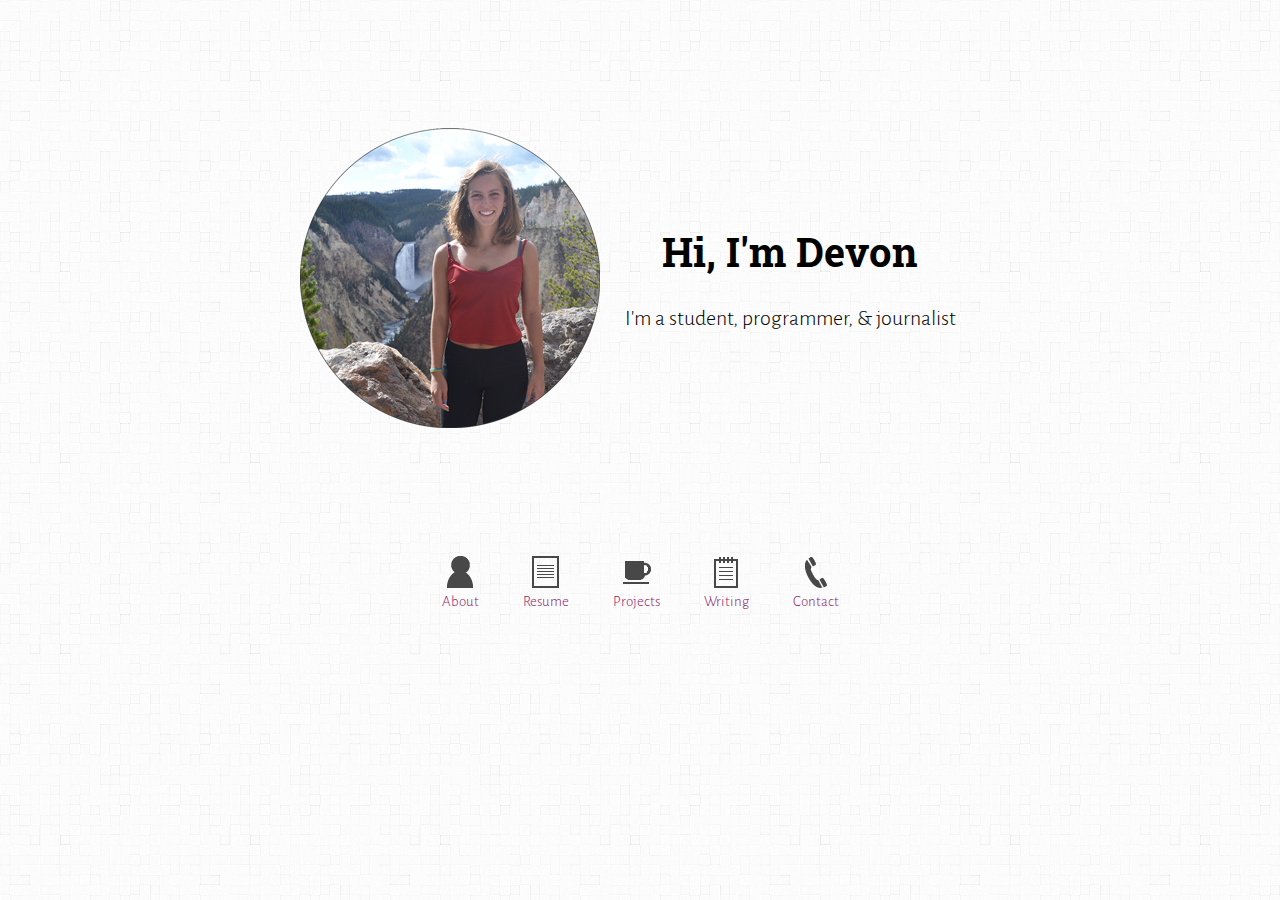
==== index.html @ a536a528 "First commit" ====
<!DOCTYPE html>
<html>
<head>
	<link href='http://fonts.googleapis.com/css?family=Lobster' rel='stylesheet' type='text/css'>
	<link href='http://fonts.googleapis.com/css?family=Roboto+Slab:400' rel='stylesheet' type='text/css'>
	<link href='http://fonts.googleapis.com/css?family=Alegreya+Sans:300,500' rel='stylesheet' type='text/css'>	<link rel="stylesheet" type="text/css" href="style.css">
	<title>Devon Zuegel</title>
</head>

<body>

	<div class = "centered">
		<div class = "welcome">
			<div class = "right">
				<h1>Hi, I'm Devon</h1>
				<p>I'm a student, programmer, &amp; journalist</p>
			</div>
			<div class = "left"><img src="images/Devon-in-Yellowstone-SM.png" alt="Devon in Yellowstone"></div>
		</div>

		<div class = "nav">

			<a href="about.html">
				<div class = "button" >
					<img src="images/icons/user32.png" alt="About">
					<div>About</div>
				</div>
			</a>

			<a href="resume.html">
				<div class = "button">
					<img src="images/icons/linedpaper32.png" alt="Resume">
					<div>Resume</div>
				</div>
			</a>

			<a href="projects.html">
				<div class = "button">
					<img src="images/icons/cup32.png" alt="Projects">
					<div>Projects</div>
				</div>
			</a>

			<a href="articles.html">
				<div class = "button">
					<img src="images/icons/note32.png" alt="Articles">
					<div>Writing</div>
				</div>
			</a>

			<a href="contact.html">
				<div class = "button">
					<img src="images/icons/phone32.png" alt="Contact">
					<div>Contact</div>
				</div>
			</a>
		</div>
<!--[if !(lt IE 8)]><!-->
   <script type="text/javascript">
     (function(){var e=document.createElement("script");e.type="text/javascript";e.async=true;e.src=document.location.protocol+"//d1agz031tafz8n.cloudfront.net/thedaywefightback.js/widget.min.js";var t=document.getElementsByTagName("script")[0];t.parentNode.insertBefore(e,t)})()
   </script>
<!--<![endif]-->
	</div>
</body>
</html>
---- style.css ----
body {
	text-align: center;
	font-size: 17px;
	background-image:url('images/light_wool.png');
	background-attachment: fixed;
	font-family: 'Alegreya Sans', sans-serif;
	font-weight: 300;
}

h1 {
	font-family: 'Roboto Slab', serif;
	font-size: 40px;
}

h2 {
	margin: 0px;
	margin-top: 30px;
	font-family: 'Roboto Slab', serif;
	font-size: 40px;
}

h3 {
	margin-right: 10px;
	font-family: 'Roboto Slab', serif;	
	display: inline;
	font-size: 20px;
}

h4 {
	font-family: 'Alegreya Sans', sans-serif;
	font-weight: 900;
	font-size: 16px;
	text-decoration: none;
	display: inline;
	margin: 10px;
	margin-left: 0px;
}

.accord-header {
	padding: 10px;
	color: #8E236B;
	cursor: pointer;
}

.accord-content {
	display: none;
}

.blurb {
	margin: 25px;	
	margin-top: 10px;
}

.smallNote {
	font-size: 13px;
	font-weight: 300;
	display: inline;
	color: black;
}

.dateTime {
	font-size: 13px;
	font-weight: 300;
	display: block;
	color: black;
}

.centered {
	/*outline: solid white 4px;*/
	width: 680px;
	margin: auto;
}

.leftJustified {
	/*outline: solid white 4px;*/
	width: 680px;
	text-align: justify;
	margin: auto;
}

.welcome {
	font-size: 22px;
	padding-top: 120px;
}
.right {
	position: absolute;
	width: 340px;
	margin-left: 300px;
	padding: 20px;
	float: right;
	margin-top: 50px;
	/*outline: solid white 4px;*/
}

p {
	margin: 0px;
}

.left {
	text-align: left;
	/*position: absolute;*/
}

.nav {
	display: inline-block;
	text-align: center;
	margin-top: 100px;
	/*outline: solid white 4px;*/
}

.navSide	 {
	width: 70px;
	height: 400px;
	position: fixed;
	margin-left: 10px;
	float: left;
	text-align: center;
	margin-top: 100px;
	background-color: white;
	background-image:url('images/light_wool.png');
	z-index: 100;
	/*outline: solid white 4px;*/
}

.button {
	float: left;
	font-size: 15px;
	margin: 22px;
	margin-bottom: 10px;
}

table {
	font-size: 15px;
	margin: auto;
	margin-top: 10px;
}

td {
	text-align: left;
	font-size: 15px;	
	padding-left: 15px;
	padding-bottom: 5px;
}

.tableCategory {
	font-weight: bolder;
	font-weight: 500;
	text-align: right;
}

a {
	text-decoration: none;
	color: #8E236B;
}

a :hover {
	color: gray;
}

#selected {
	font-weight: bold;
}

.image {
	float: left;
	margin-right: 15px;
}
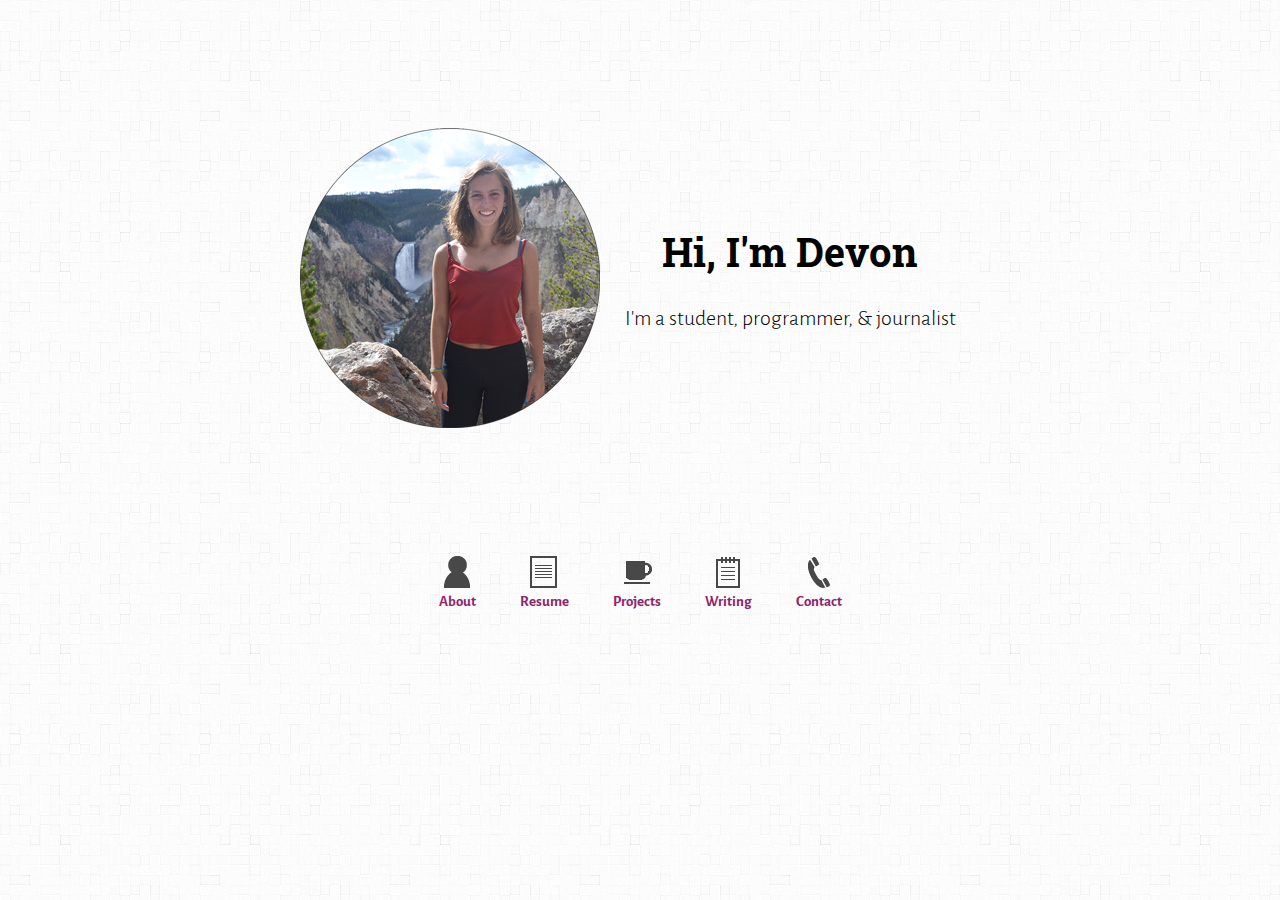
==== commit eb39114b: "Improved paper_trail UNDER CONSTRUCTION msg" ====
--- a/index.html
+++ b/index.html
@@ -3,7 +3,8 @@
 <head>
 	<link href='http://fonts.googleapis.com/css?family=Lobster' rel='stylesheet' type='text/css'>
 	<link href='http://fonts.googleapis.com/css?family=Roboto+Slab:400' rel='stylesheet' type='text/css'>
-	<link href='http://fonts.googleapis.com/css?family=Alegreya+Sans:300,500' rel='stylesheet' type='text/css'>	<link rel="stylesheet" type="text/css" href="style.css">
+	<link href='http://fonts.googleapis.com/css?family=Alegreya+Sans:300,500' rel='stylesheet' type='text/css'>	
+	<link rel="stylesheet" type="text/css" href="style.css">
 	<title>Devon Zuegel</title>
 </head>
 
--- a/style.css
+++ b/style.css
@@ -149,7 +149,7 @@
 }
 
 a {
-	text-decoration: none;
+	font-weight: bold;
 	color: #8E236B;
 }
 
